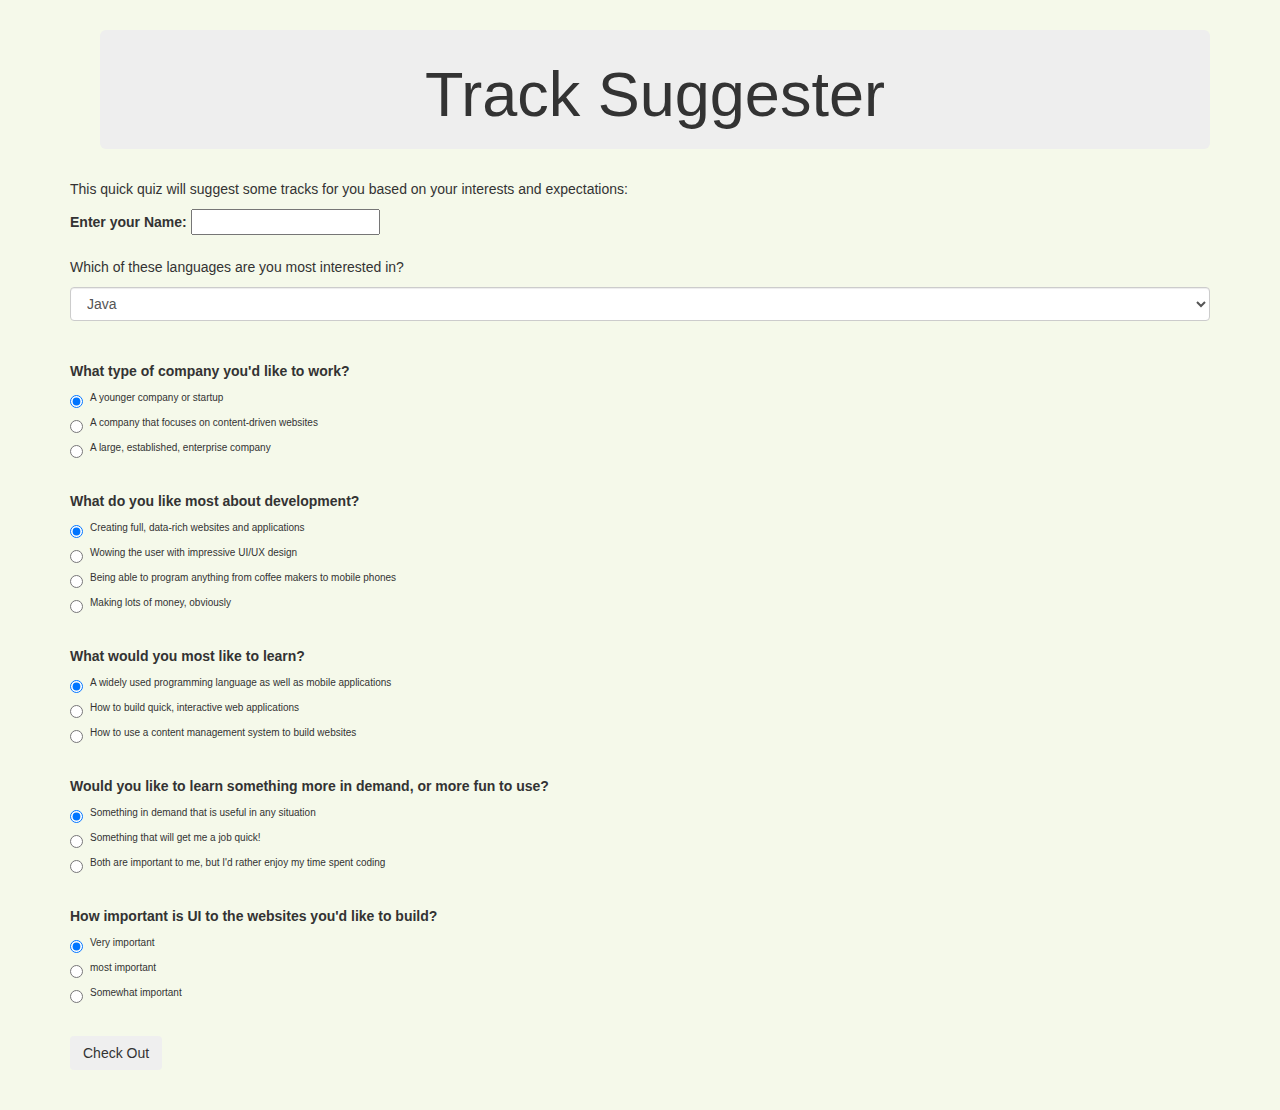
==== quiz.html @ c8807652 "added another html and css file to link and some styles." ====
<!DOCTYPE html>
<html>
  <head>
    <link href="css/bootstrap.css" rel="stylesheet" type="text/css">
    <link href="css/stylesq.css" rel="stylesheet" type="text/css">
    <script src="js/jquery-3.3.1.js"></script>
    <script src="js/scripts.js"></script>
    <title>Quiz</title>
  </head>
  <body>
    <div class="container">
      <div class="jumbotron">
        <h1>Track Suggester</h1>
      </div>  
      <p>This quick quiz will suggest some tracks for you based on your interests and expectations:</p>

      <form id="track">
        <label for="name">Enter your Name:</label>
        <input id="name" type="text"><br><br>
        <p>Which of these languages are you most interested in?</p>
        <select class="form-control" id="language">
          <option value = "ja">Java</option>
          <option value = "c">C#</option>
          <option value = "cs">CSS</option>
        </select><br><br>
        <p class = "p1">What type of company you'd like to work?</p>
        <div class="radio">
          <label>
            <input type="radio" name="company" value="startup" checked>
            A younger company or startup
          </label>
        </div>
        <div class="radio">
          <label>
            <input type="radio" name="company" value="contentcmpy">
            A company that focuses on content-driven websites
          </label>
        </div>
        <div class="radio">
          <label>
            <input type="radio" name="company" value="bigcmpy">
            A large, established, enterprise company
          </label>
        </div><br>
        <p class = "p1">What do you like most about development?</p>
        <div class="radio">
          <label>
            <input type="radio" name="development" value="datarichapp" checked>
            Creating full, data-rich websites and applications
          </label>
        </div>
        <div class="radio">
          <label>
            <input type="radio" name="development" value="design">
            Wowing the user with impressive UI/UX design
          </label>
        </div>
        <div class="radio">
          <label>
            <input type="radio" name="development" value="program">
            Being able to program anything from coffee makers to mobile phones
          </label>
        </div>
        <div class="radio">
          <label>
            <input type="radio" name="development" value="money">
            Making lots of money, obviously
          </label>
        </div><br>
        <p class = "p1">What would you most like to learn?</p>
        <div class="radio">
          <label>
            <input type="radio" name="learn" value="coding" checked>
            A widely used programming language as well as mobile applications
          </label>
        </div>
        <div class="radio">
          <label>
            <input type="radio" name="learn" value="webpage">
            How to build quick, interactive web applications
          </label>
        </div>
        <div class="radio">
          <label>
            <input type="radio" name="learn" value="content">
            How to use a content management system to build websites
          </label>
        </div><br>
        <p class = "p1">Would you like to learn something more in demand, or more fun to use?</p>
        <div class="radio">
          <label>
            <input type="radio" name="demand" value="useful" checked>
            Something in demand that is useful in any situation
          </label>
        </div>
        <div class="radio">
          <label>
            <input type="radio" name="demand" value="quick">
            Something that will get me a job quick!
          </label>
        </div>
        <div class="radio">
          <label>
            <input type="radio" name="demand" value="enjoy">
            Both are important to me, but I'd rather enjoy my time spent coding
          </label>
        </div><br>
        <p class = "p1">How important is UI to the websites you'd like to build?</p>
        <div class="radio">
          <label>
            <input type="radio" name="interest" value="veryimp" checked>
            Very important 
          </label>
        </div>
        <div class="radio">
          <label>
            <input type="radio" name="interest" value="mostimp">
            most important 
          </label>
        </div>
        <div class="radio">
          <label>
            <input type="radio" name="interest" value="someimp" >
            Somewhat important
          </label>
        </div><br>

        <button type="submit" class="btn">Check Out</button>
      </form><br><br>
      <p class="sug">Hello,<span class = "person"></span></p>
      <p class = "sug">Suggested Tracks</p>
      
      <div id="csharp">
        <div class ="container">
          <div class="panel panel-info">
            <div class="panel-heading">
              <h2 class="panel-title">C#</h2>
            </div>
            <div class="panel-body">
              <p><a href="https://www.epicodus.com/c-sharp">C#</a> is most popular among bigger established businesses, often for building internal software. Because it's been around for a long time and has the backing of Microsoft, it is one of the most in-demand languages in the job market. C# has also been going through a bit of a rebirth lately, with Microsoft open sourcing the language and surrounding platform, porting it to run on Mac and Linux, and incorporating many of the best features of other languages. If you like the idea of working for a larger company on business software, C# is a great choice.</p>
            </div>
          </div>    
        </div>
      </div>
      <div id="java">
        <div class ="container">
          <div class="panel panel-info">
            <div class="panel-heading">
              <h2 class="panel-title">JAVA</h2>
            </div>
            <div class="panel-body">
              <p><a href="https://www.epicodus.com/java">Java</a> is also a favorite of enterprise companies, but its appeal is broader as well: it's one of the most popular of all programming languages, and it's used in everything from for high-performance processing to building Android user interfaces. Because Java has been very popular for a very long time and is used in so many applications, it is also a very high-demand language. If you're interested in working for an enterprise-level company, as an Android developer, or in high-performance applications, Java could be a good language to learn.</p>
            </div>
          </div>
        </div>
      </div>
      <div id="php">
        <div class ="container">
          <div class="panel panel-info">
            <div class="panel-heading">
              <h2 class="panel-title">PHP</h2>
            </div>
            <div class="panel-body">
              <p><a href="https://www.epicodus.com/php">PHP</a> is by far the most popular backend language today, with 80 percent of websites utilizing it 'server-side'. It is perhaps best known for it's use in content management systems like Wordpress, Drupal, and Joomla. But the versatility of the language and the frameworks it powers make employment options numerous and diverse. If you're keen to work for a fast paced agency that builds websites for lots of clients, or maintain the security and stability of a huge complex of government websites, or if you like the idea of building out small sites for brands, businesses, and organizations - In any of these cases, PHP would be a great way to go.</p>
            </div>
          </div>
        </div>      
      </div>
      <div id="ruby">
        <div class ="container">
          <div class="panel panel-info">
            <div class="panel-heading">
              <h2 class="panel-title">RUBY</h2>
            </div>
            <div class="panel-body">
              <p><a href="https://www.epicodus.com/ruby">RUBY</a> is a favorite language of developers building interactive web applications. If an app involves users creating accounts, entering information, and interacting with dynamic content, there's a good chance it is built with Ruby. Ruby became popular because the Rails framework, which is written with Ruby, simplified many of the common tasks associated with building web applications. It's most popular with startups and smaller companies who are looking to build their product quickly.</p>
            </div>
          </div>
        </div>      
      </div>
      <div id="css">
        <div class ="container">
          <div class="panel panel-info">
            <div class="panel-heading">
              <h2 class="panel-title">CSS</h2>
            </div>
            <div class="panel-body">
              <p><a href="https://www.epicodus.com/css">CSS</a> is the language for describing the presentation of Web pages, including colors, layout, fonts, and other stylistic choices. It allows one to adapt the presentation to different types of devices, such as large screens, small screens, and printers. HTML — used for building the structure of the page — and CSS — used for the visual layout — are the two basic languages involved in the building of web pages and web applications.</p>
            </div>
          </div>
        </div>      
      </div>
    </div>
    <div id="design">
        <div class ="container">
          <div class="panel panel-info">
            <div class="panel-heading">
              <h2 class="panel-title">WEB DESIGN</h2>
            </div>
            <div class="panel-body">
              <p><a href="https://www.epicodus.com/design">Web Design</a> is a process of conceptualizing, planning, and building a collection of electronic files that determine the layout, colors, text styles, structure, graphics, images, and use of interactive features that deliver pages to your site visitors. Web Design is a crucial component in web development, and students who learn design will be able to engineer positive and interactive user experiences through innovative interfaces. </p>
            </div>
          </div>
        </div>      
      </div>
    </div>
    <div id="javascript">
        <div class ="container">
          <div class="panel panel-info">
            <div class="panel-heading">
              <h2 class="panel-title">JAVASCRIPT</h2>
            </div>
            <div class="panel-body">
              <p><a href="https://www.epicodus.com/design">JavaScript</a>is a programming language commonly used in web development. It was originally developed by Netscape as a means to add dynamic and interactive elements to websites.Like server-side scripting languages, such as PHP and ASP, JavaScript code can be inserted anywhere within the HTML of a webpage.Javascript (JS) is a scripting languages, primarily used on the Web. It is used to enhance HTML pages and is commonly found embedded in HTML code. JavaScript is an interpreted language.JavaScript renders web pages in an interactive and dynamic fashion. </p>
            </div>
          </div>
        </div>      
      </div>
    </div>
    <div id="bootstrap">
        <div class ="container">
          <div class="panel panel-info">
            <div class="panel-heading">
              <h2 class="panel-title">BOOTSTRAP</h2>
            </div>
            <div class="panel-body">
              <p><a href="https://www.epicodus.com/design"> bootstrap</a> is usually refers to a self-starting process that is supposed to proceed .... This simple assembler program was then rewritten in its just-defined assembly language but with extensions that would enable the use of some . In computer technology the term (usually shortened to booting) usually refers to the process of loading the basic software into the memory of a computer after power-on or general reset, especially the operating system which will then take care of loading other software as needed.</p>
            </div>
          </div>
        </div>      
      </div>
    </div>
  </body>
</html>
---- css/stylesq.css ----
.btn {
  display: block;
}

#csharp{
  display: none;
}
#java{
  display: none;
}
#php{
  display: none;
}
#ruby{
  display: none;
}
#css{
  display: none;
}
#design{
  display: none;
}
#bootstrap{
  display: none;
}
#javascript{
  display: none;
}
.sug{
  display: none;
}
h1{
text-align: center;
}
.p1{
  font-weight: bold;
}
.radio{
  font-size: 10px;
}
body{
  background-color: #f5f9ea;
}
.jumbotron{
  margin-top: 30px;
  margin-left: 30px;
  padding :10px;
}
h1{
  color: red;
}
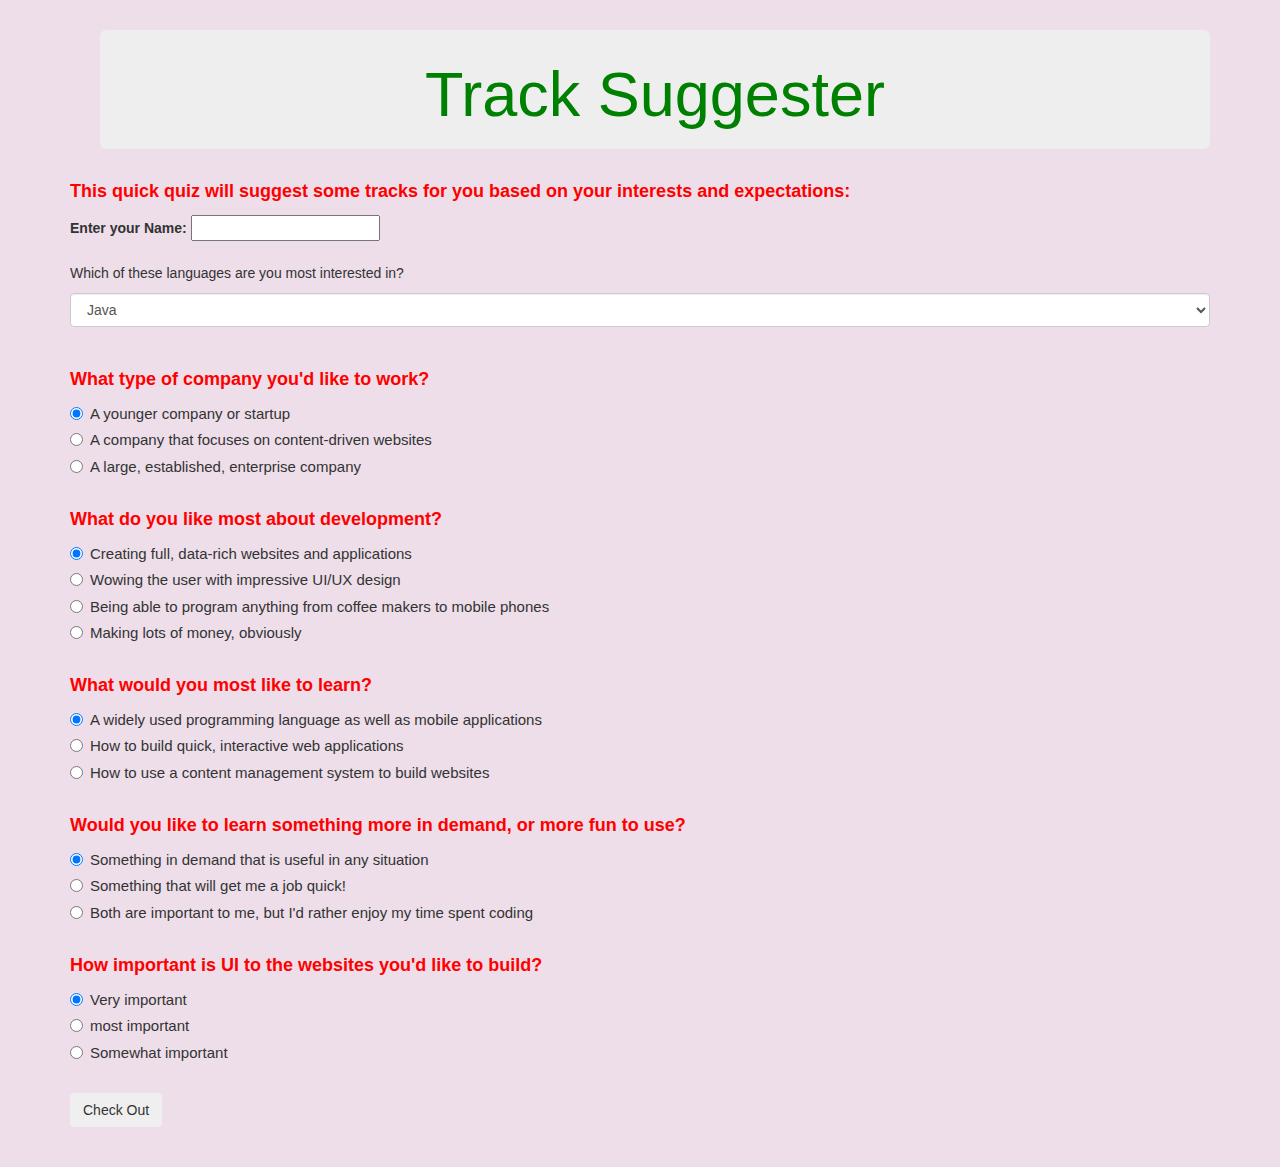
==== commit a1a24618: "added README.md file and updated some code" ====
--- a/quiz.html
+++ b/quiz.html
@@ -12,7 +12,7 @@
       <div class="jumbotron">
         <h1>Track Suggester</h1>
       </div>  
-      <p>This quick quiz will suggest some tracks for you based on your interests and expectations:</p>
+      <p class = "p1">This quick quiz will suggest some tracks for you based on your interests and expectations:</p>
 
       <form id="track">
         <label for="name">Enter your Name:</label>
--- a/css/stylesq.css
+++ b/css/stylesq.css
@@ -36,16 +36,19 @@
   font-weight: bold;
 }
 .radio{
-  font-size: 10px;
+  font-size: 15px;
 }
 body{
-  background-color: #f5f9ea;
+  background-color: #eddee9;
 }
 .jumbotron{
   margin-top: 30px;
   margin-left: 30px;
   padding :10px;
+  color: green;
+  font-weight: bold;
 }
-h1{
+.p1{
   color: red;
-}+  font-size: 18px;
+}
